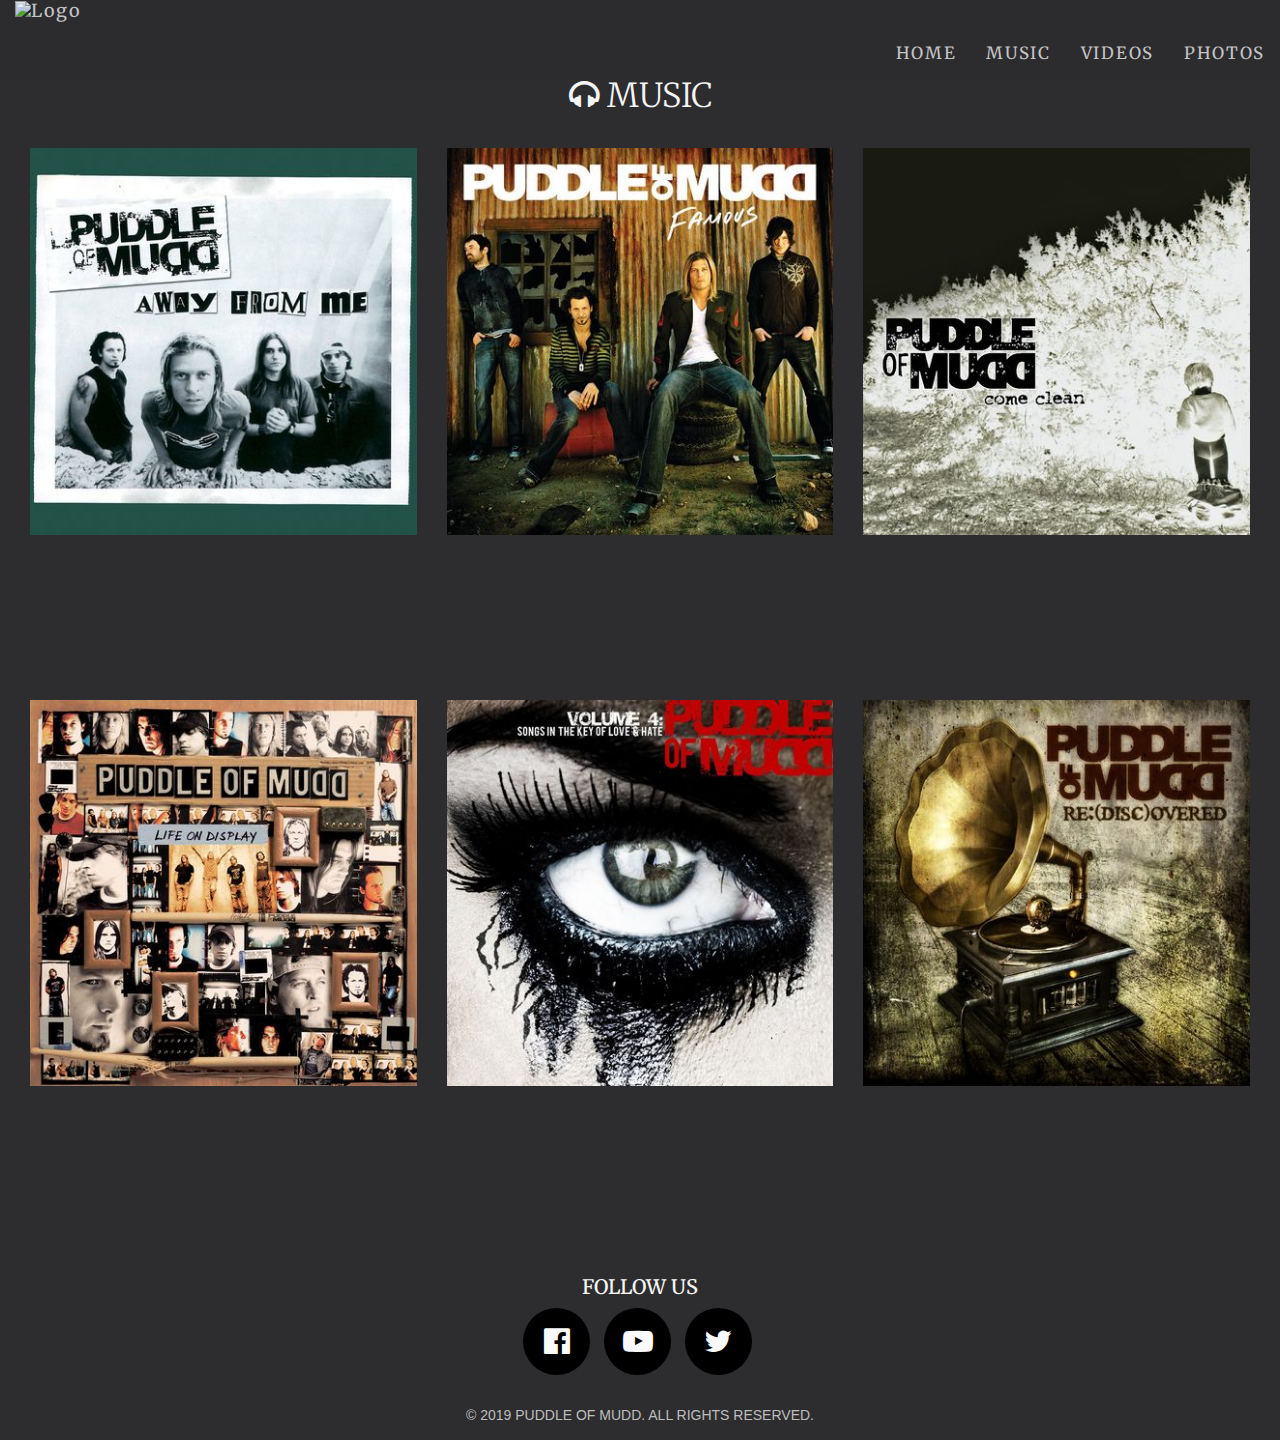
==== music.html @ 7c1761e5 "Update music.html" ====
<!DOCTYPE html>
<html lang="en">
<head>
<meta charset="UTF-8">
    <meta name="viewport" content="width=device-width, initial-scale=1.0">
    <meta http-equiv="X-UA-Compatible" content="ie=edge">
    <title>Puddle of Mudd</title>
    <link rel="stylesheet" href="https://maxcdn.bootstrapcdn.com/bootstrap/3.4.0/css/bootstrap.min.css">
    <link href="https://fonts.googleapis.com/css?family=Merriweather:400,900i" rel="stylesheet">
    <link rel="stylesheet" href="https://cdnjs.cloudflare.com/ajax/libs/font-awesome/4.7.0/css/font-awesome.css">
    <link rel="stylesheet" href="assets/css/style.css">
    <link rel="apple-touch-icon" sizes="57x57" href="assets/images/favicon/apple-icon-57x57.png">
    <link rel="apple-touch-icon" sizes="60x60" href="assets/images/favicon/apple-icon-60x60.png">
    <link rel="apple-touch-icon" sizes="72x72" href="assets/images/favicon/apple-icon-72x72.png">
    <link rel="apple-touch-icon" sizes="76x76" href="assets/images/favicon/apple-icon-76x76.png">
    <link rel="apple-touch-icon" sizes="114x114" href="assets/images/favicon/apple-icon-114x114.png">
    <link rel="apple-touch-icon" sizes="120x120" href="assets/images/favicon/apple-icon-120x120.png">
    <link rel="apple-touch-icon" sizes="144x144" href="assets/images/favicon/apple-icon-144x144.png">
    <link rel="apple-touch-icon" sizes="152x152" href="assets/images/favicon/apple-icon-152x152.png">
    <link rel="apple-touch-icon" sizes="180x180" href="assets/images/favicon/apple-icon-180x180.png">
    <link rel="icon" type="image/png" sizes="192x192"  href="assets/images/favicon/android-icon-192x192.png">
    <link rel="icon" type="image/png" sizes="32x32" href="assets/images/favicon/favicon-32x32.png">
    <link rel="icon" type="image/png" sizes="96x96" href="assets/images/favicon/favicon-96x96.png">
    <link rel="icon" type="image/png" sizes="16x16" href="assets/images/favicon/favicon-16x16.png">
    <link rel="manifest" href="/manifest.json">
    <meta name="msapplication-TileColor" content="#ffffff">
    <meta name="msapplication-TileImage" content="assets/images/favicon/ms-icon-144x144.png">
    <meta name="theme-color" content="#ffffff">
</head>

<body>

<nav class="navbar navbar-default navbar-fixed-top">
  <div class="container-fluid">
    <div class="navbar-header">
      <button type="button" class="navbar-toggle" data-toggle="collapse" data-target="#myNavbar">
        <span class="icon-bar"></span>
        <span class="icon-bar"></span>
        <span class="icon-bar"></span>                        
      </button>
      <a class="navbar-brand" href="index.html">
          <img class="responsive-image ml-3" alt="Logo" src="assets/images/logo/puddle.png" style="height: 50px; margin-top: -15px;">
    </a>
    </div>
    <div class="collapse navbar-collapse" id="myNavbar">
      <ul class="nav navbar-nav navbar-right">
        <li><a href="index.html">HOME</a></li>
        <li><a href="music.html">MUSIC</a></li>
        <li><a href="video.html">VIDEOS</a></li>
        <li><a href="photos.html">PHOTOS</a></li>
     </ul>
    </div>
  </div>
</nav>

<div class="bg-1">
  <div class="container">
    <h3 class="text-center"><i class="fa fa-headphones" aria-hidden="true"></i> MUSIC</h3>
</div>
<div class="row text-center">
  <div class="col-sm-4">
      <div class="thumbnail">
      <img src="assets/images/albums/away-from-me.jpeg" alt="Puddle of Mudd Album: Away From Me">
      <!-- Spotify -->
        <iframe class="music-player" src="https://open.spotify.com/embed/artist/3dXaa6jwM7B52GZpaJEIr5" width="500" height="125"></iframe>
    </div>
  </div>
  
  <div class="col-sm-4">
    <div class="thumbnail">
      <img src="assets/images/albums/famous.jpeg" alt="Puddle of Mudd Album: Famous">
      <iframe class="music-player" src="https://open.spotify.com/embed/album/64gmkAgWQqEGJtvAaGm2La" width="500" height="125"></iframe>
    </div>
  </div>
  
  <div class="col-sm-4">
    <div class="thumbnail">
      <img src="assets/images/albums/come-clean.jpeg" alt="Puddle of Mudd Album: Come Clean">
      <iframe class="music-player" src="https://open.spotify.com/embed/album/4WAujFDGR5UdnGpK0tKy2v" width="500" height="125"></iframe>
     </div>
  </div>
            
<div class="col-sm-4">
    <div class="thumbnail">
      <img src="assets/images/albums/life-on-display.jpeg" alt="Puddle of Mudd Album: Life on Display">
      <iframe class="music-player" src="https://open.spotify.com/embed/album/3D56Jm3fIPaD64pt55ol50" width="500" height="125"></iframe>
     </div>
  </div>

<div class="col-sm-4">
    <div class="thumbnail">
      <img src="assets/images/albums/volume-4.jpeg" alt="Puddle of Mudd Album: Volume 4">
      <iframe class="music-player" src="https://open.spotify.com/embed/album/41vtekbZz4GFlqJzL9MbNo" width="500" height="125"></iframe>
     </div>
  </div>

<div class="col-sm-4">
    <div class="thumbnail">
      <img src="assets/images/albums/rediscovered.jpeg" alt="Puddle of Mudd Album: Rediscovered">
      <iframe class="music-player" src="https://open.spotify.com/embed/album/6mpW8Rc2ACof5w5jwfE0mH" width="500" height="125"></iframe>
     </div>
  </div>
</div>
</div>

    
    
<footer class="container-fluid">
    <div class="row">
        <!-- Heading -->
              <h2><i aria-hidden="true"></i> Follow Us</h2>
        </div> 
         
 <!-- Social Links -->
<div class="row">
        <ul class="d-flex list-inline social-links">
            <li><a class="nav-link" target="_blank" href="https://www.facebook.com/puddleofmudd/"><i class="fa fa-facebook-official" aria-hidden="true"></i></a></li>
            <li><a class="nav-link" target="_blank" href="https://www.youtube.com/channel/UCNB_pp1iJiEDvTxO5wENMZA"><i class="fa fa-youtube-play" aria-hidden="true"></i></a></li>
            <li><a class="nav-link" target="_blank" href="https://twitter.com/puddleofmudd?lang=en"><i class="fa fa-twitter" aria-hidden="true"></i></a></li>                    
        </ul>
    </div>   
                
                    <!-- Copyright -->
    <div class="row">
        <div class="copyright">
             <p>&copy; 2019 Puddle of Mudd. All Rights Reserved.</p>      
    </div>  
</div>  

 </footer>

    
<script src="https://ajax.googleapis.com/ajax/libs/jquery/3.3.1/jquery.min.js"></script>
<script src="https://maxcdn.bootstrapcdn.com/bootstrap/3.4.0/js/bootstrap.min.js"></script>
</html>
---- assets/css/style.css ----
@import url('https://fonts.googleapis.com/css?family=Merriweather:400,900i') format('truetype');


body{
    background-color: #2d2d30;
}
/*-------------------------------------------NavBar*/
.navbar {
    font-family:'Merriweather', serif;
    margin-bottom: 0;
    background-color: #2d2d30;
    border: 0;
    font-size: larger !important;
    letter-spacing: 0.1em;
    opacity: 0.9;
    min-height: 80px;
}
  
.navbar li a, .navbar .navbar-brand { 
    color: #d5d5d5 !important;
  margin-top: 1px;
}
  
.navbar-nav li a:hover {
    color: #fff !important;
  
}
  
.navbar-nav li.active a {
    color: #fff !important;
    background-color: #29292c !important;
}
  
.navbar-default .navbar-toggle {
    border-color: transparent;
    
}

.navbar-collapse {
    margin-top: 27px;
}
  
.open .dropdown-toggle {
  color: #fff ;
  background-color: #555 !important;
}

.dropdown-menu li a {
  color: #000 !important;
}

h3 {
  font: 200 33px/1.3 'Merriweather', serif;
  color: #f5f5f5;
  background-color: #2d2d30;
  margin: auto;
  margin-top: 45px;
}

/* Remove border and add padding to thumbnails */
.thumbnail {
  padding: 0 0 15px 0;
  border: none;
  border-radius: 0;
  background-color: #2d2d30;
}

.thumbnail p {
  margin-top: 15px;
  color: #f5f5f5;
}

.container {
    padding: 30px 10px;
    background-color: #2d2d30;
} 
  
/* carousel*/
.carousel-inner{
    width: 100%; 
    margin: auto;
    margin-top: 80px;
}

.bg-1 {
    background: #2d2d30;
    color: #bdbdbd;
}

.row {
    margin-right: 15px;
    margin-left: 15px;
}

/*---------------------------------------Button*/
.btn {
  padding: 10px 20px;
  background-color: #333;
  color: #f1f1f1;
  border-radius: 0;
  transition: .2s;
}


.btn:hover, .btn:focus {
  border: 1px solid #333;
  background-color: #fff;
  color: #000;
}

/*-----------------------------------------Music*/
.music-content-container{
    padding: 90px 0px 5px 0px;
}

.music-heading{
    text-transform: uppercase;
    letter-spacing: 0.1em;
    text-align: center;
    color: #bdbdbd;
    margin: 10px;
    padding-bottom: 10px;
}

.music-player{
    padding-bottom:4%; 
    padding-top:5%;
    width: 100%;
    margin: auto;
    border: none;
}

/*-----------------------------------------Videos*/
.embed-responsive .embed-responsive-item,
.embed-responsive embed, 
.embed-responsive iframe, 
.embed-responsive object, 
.embed-responsive video {
    position: absolute;
    top: 0;
    bottom: 0;
    left: 0;
    width: 99%;
    height: 90%;
    border: 0;
}

/*----------------------------------Gallery*/


.thumbnail-responsive {
  filter: gray; /* IE6-9 */
  -webkit-filter: grayscale(1); 
    -webkit-box-shadow: 0px 2px 6px 2px rgba(0,0,0,0.75);
    -moz-box-shadow: 0px 2px 6px 2px rgba(0,0,0,0.75);S
    box-shadow: 0px 2px 6px 2px rgba(0,0,0,0.75);
    margin-top: 30px;
    margin-bottom: 30px;
}

.thumbnail-responsive:hover {
  filter: none; 
  -webkit-filter: grayscale(0);

}
/*---------------------------------------Footer*/

footer{
    background-color: #2d2d30;
    margin: 0;
    padding: 5px;
    font-family: 'Abel', sans-serif;
    text-align: center;
    text-transform: uppercase;
}

h2{
  font-size: 20px;
  font-family:'Merriweather', serif;
  color: #f5f5f5;
}

/*------------------------------------ Social Links*/
    
.social-links li a i{
    width: 67px;
    height: 67px;
    padding: 28px 0px;
    border-radius: 60%;
    font-size: 30px;
    line-height: 10px;
    text-align: center;
    color: #fafafa;
    background: #000000;
     
}

.social-links li a i:hover{
    opacity: 0.6;
    transition: all 0.35s ease-in-out;
    -moz-transition: all 0.35s ease-in-out;
    -webkit-transition: all 0.35s ease-in-out;
    -o-transition: all 0.35s ease-in-out;    
}

/*---- Copyright ----*/
    
.copyright{
    padding-top: 20px;
    font-family: 'Abel', sans-serif;
    color: #bdbdbd;
}
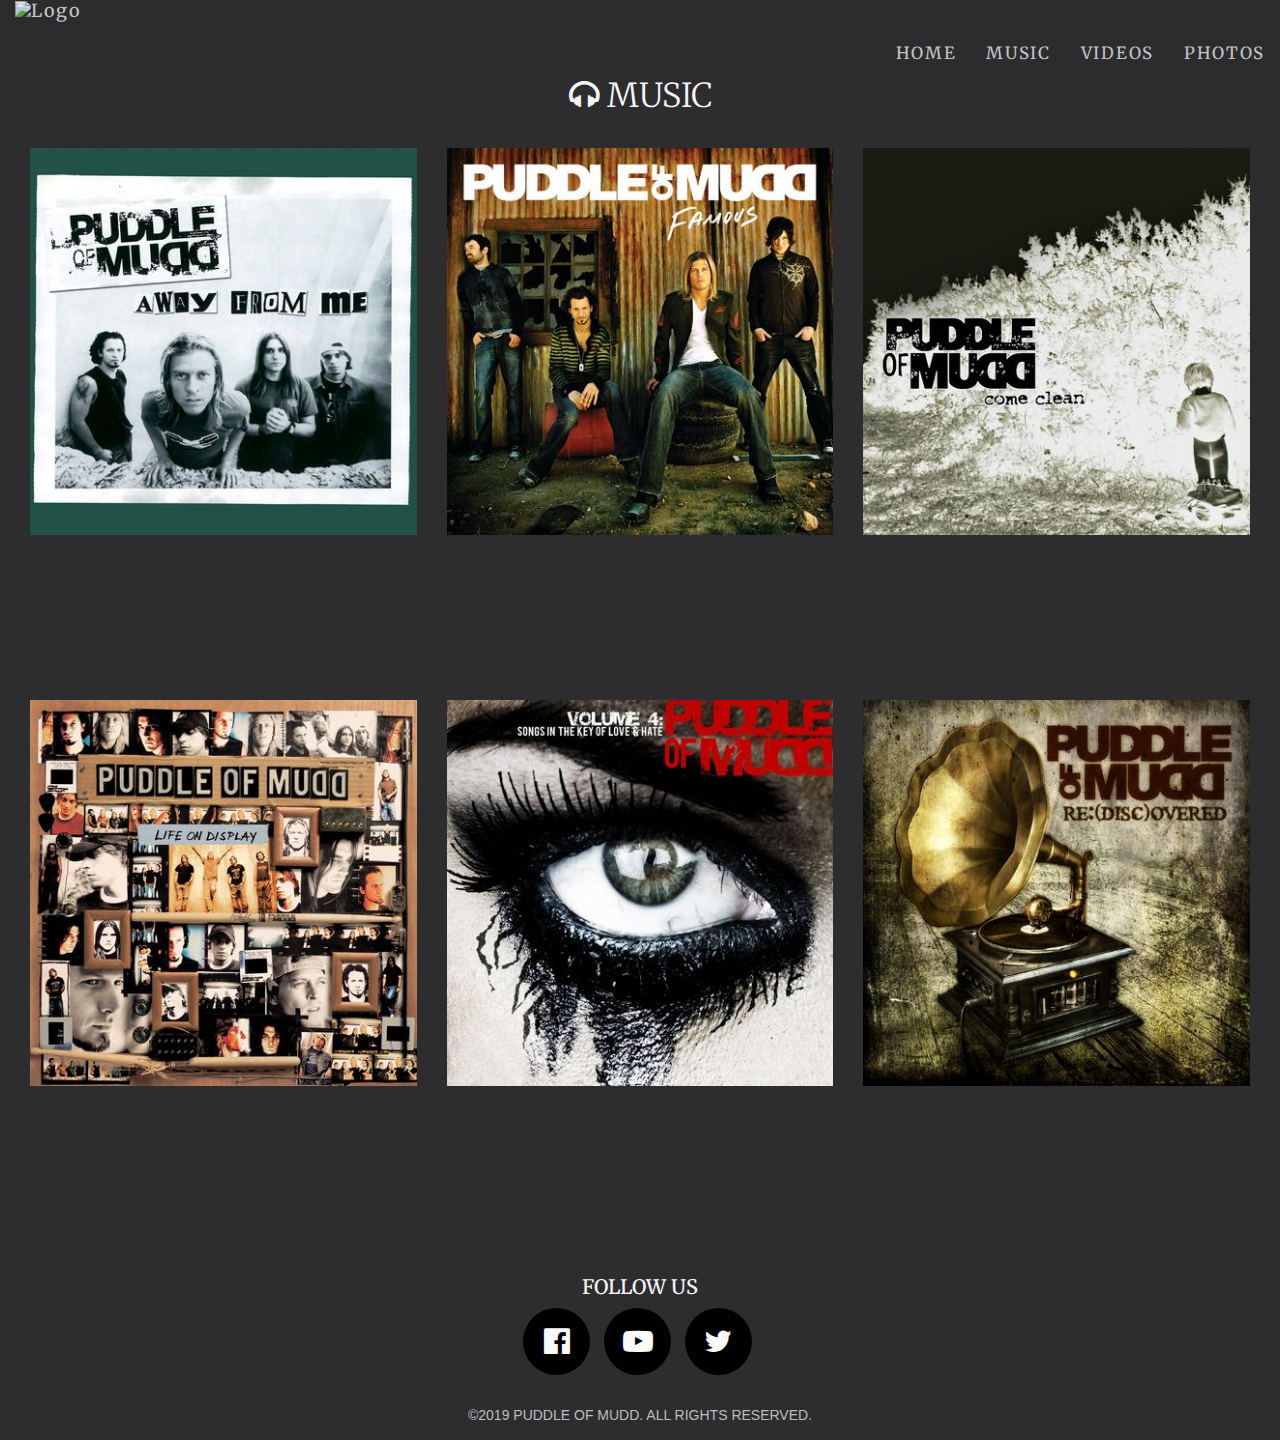
==== commit b3fbd582: "Update music.html" ====
--- a/music.html
+++ b/music.html
@@ -123,7 +123,7 @@
                     <!-- Copyright -->
     <div class="row">
         <div class="copyright">
-             <p>&copy; 2019 Puddle of Mudd. All Rights Reserved.</p>      
+             <p>&copy;2019 Puddle of Mudd. All Rights Reserved.</p>      
     </div>  
 </div>  
 
